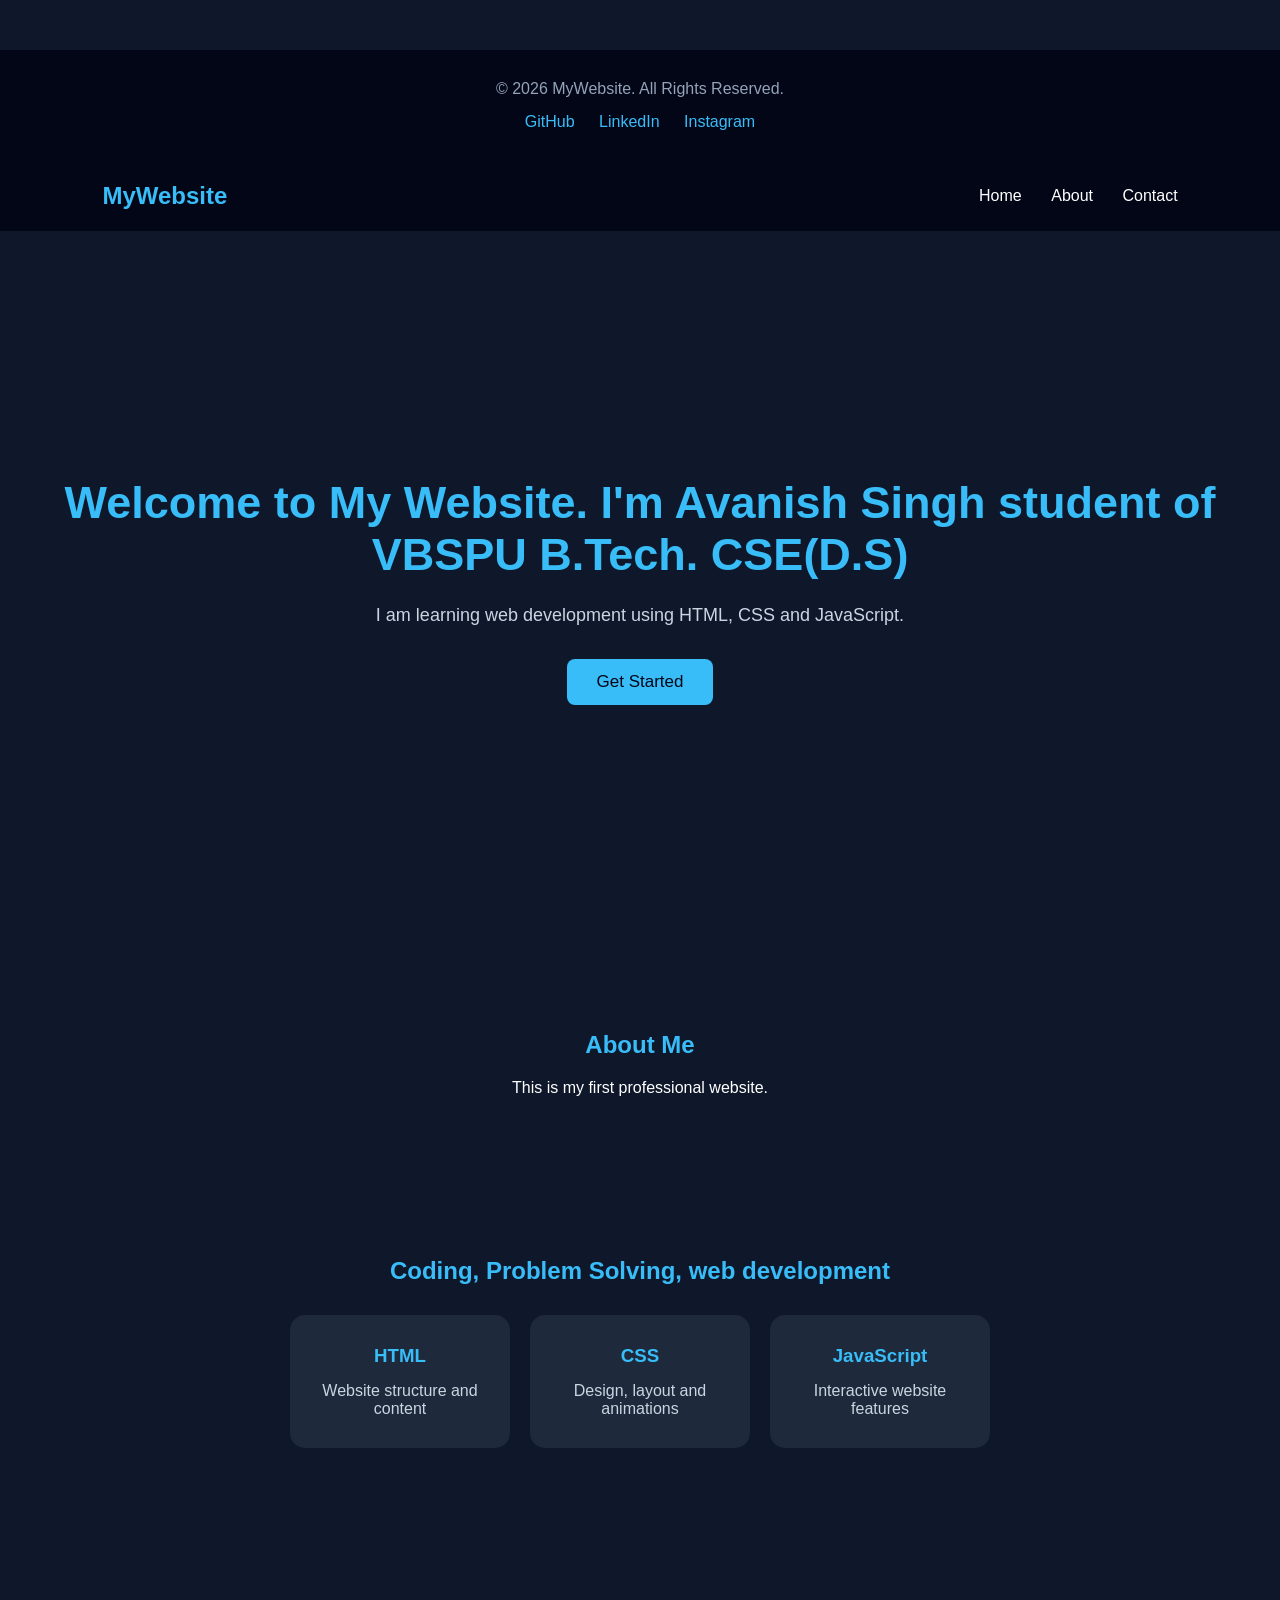
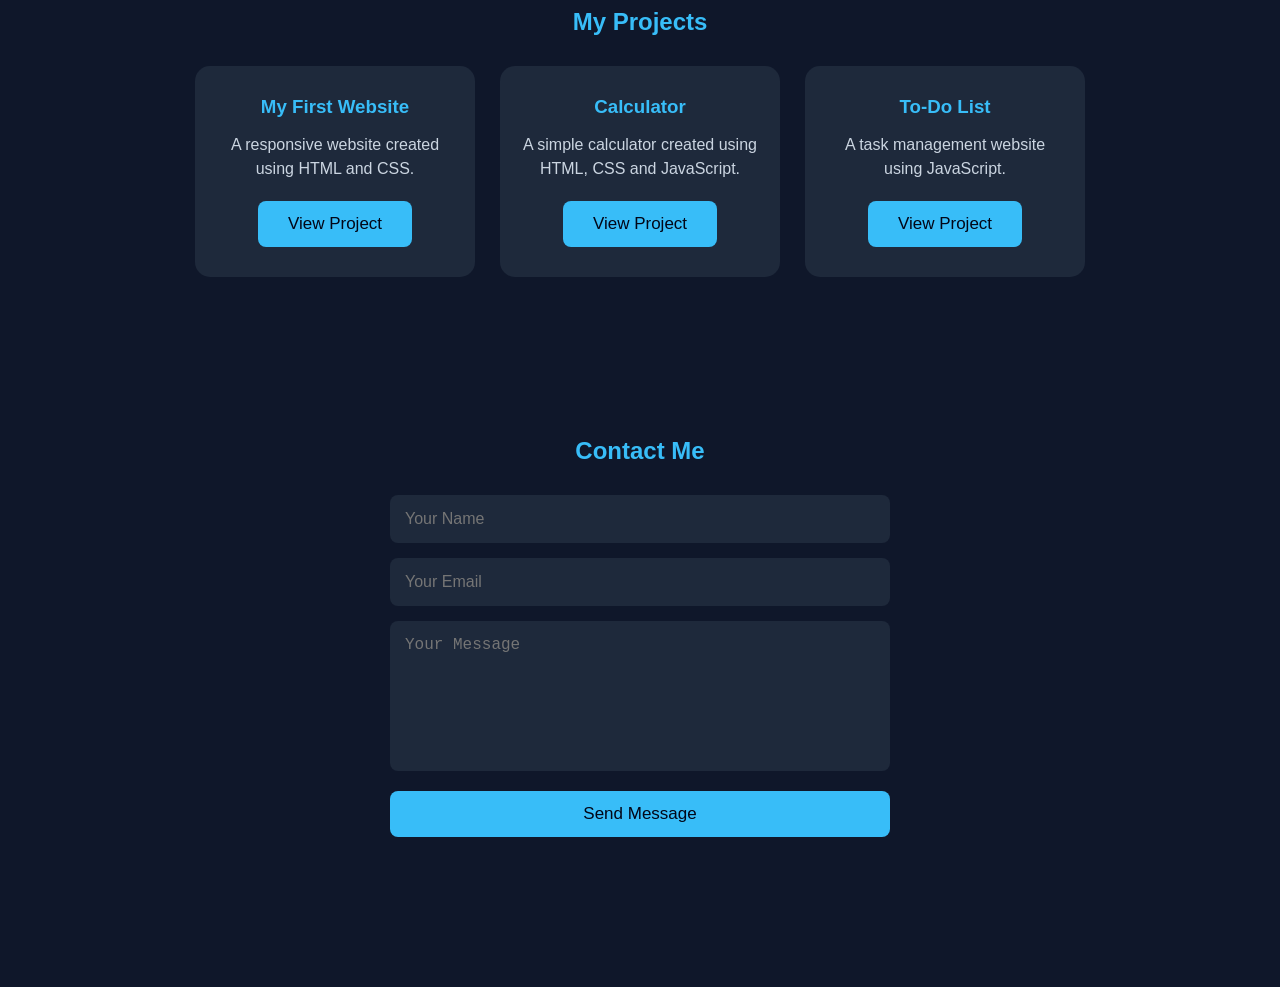
==== Intex.html @ 2e2f55ba "Add files via upload" ====
<!DOCTYPE html>
<html lang="en">
<head>
    <meta charset="UTF-8">
    <meta name="viewport" content="width=device-width, initial-scale=1.0">
    <title>Avanish Singh</title>
    <link rel="stylesheet" href="style.css">
</head>

<body>
  <footer>
    <p>© 2026 MyWebsite. All Rights Reserved.</p>

    <div class="social-links">
        <a href="https://github.com/" target="_blank">GitHub</a>
        <a href="https://www.linkedin.com/" target="_blank">LinkedIn</a>
        <a href="https://instagram.com/" target="_blank">Instagram</a>
    </div>
</footer>

    <nav>
        <h2>MyWebsite</h2>

        <button class="menu-btn" onclick="toggleMenu()">☰</button>

        <div class="nav-links" id="navLinks">
            <a href="#home">Home</a>
            <a href="#about">About</a>
            <a href="#contact">Contact</a>
        </div>
    </nav>

    <section class="hero" id="home">
        <h1>Welcome to My Website. I'm Avanish Singh student of VBSPU B.Tech. CSE(D.S) </h1>

        <p>
            I am learning web development using HTML, CSS and JavaScript.
        </p>

        <button class="main-btn" onclick="showMessage()">
            Get Started
        </button>
    </section>

    <section id="about">
        <h2>About Me</h2>
        <p>This is my first professional website.</p>
    </section>
<section id="skills">

    <h2>Coding, Problem Solving, web development </h2>

    <div class="skills-container">

        <div class="skill-card">
            <h3>HTML</h3>
            <p>Website structure and content</p>
        </div>

        <div class="skill-card">
            <h3>CSS</h3>
            <p>Design, layout and animations</p>
        </div>

        <div class="skill-card">
            <h3>JavaScript</h3>
            <p>Interactive website features</p>
        </div>

    </div>

</section>
<section id="projects">

    <h2>My Projects</h2>

    <div class="projects-container">

        <div class="project-card">
            <h3>My First Website</h3>
            <p>
                A responsive website created using HTML and CSS.
            </p>
            <button onclick="projectMessage('My First Website')">
                View Project
            </button>
        </div>

        <div class="project-card">
            <h3>Calculator</h3>
            <p>
                A simple calculator created using HTML, CSS and JavaScript.
            </p>
            <button onclick="projectMessage('Calculator')">
                View Project
            </button>
        </div>

        <div class="project-card">
            <h3>To-Do List</h3>
            <p>
                A task management website using JavaScript.
            </p>
            <button onclick="projectMessage('To-Do List')">
                View Project
            </button>
        </div>

    </div>

</section>
<section id="contact">

    <h2>Contact Me</h2>

    <form id="contactForm">

        <input
            type="text"
            id="name"
            placeholder="Your Name"
            required
        >

        <input
            type="email"
            id="email"
            placeholder="Your Email"
            required
        >

        <textarea
            id="message"
            placeholder="Your Message"
            required
        ></textarea>

        <button type="submit">Send Message</button>

    </form>

    <p id="formMessage"></p>

</section>

    <script src="script.js"></script>

</body>
</html>
---- style.css ----
* {
    margin: 0;
    padding: 0;
    box-sizing: border-box;
}

body {
    background: #0f172a;
    color: white;
    font-family: Arial, sans-serif;
}


/* Navigation */

nav {
    height: 70px;
    display: flex;
    justify-content: space-between;
    align-items: center;
    padding: 0 8%;
    background: #020617;
}

nav h2 {
    color: #38bdf8;
}

.nav-links a {
    color: white;
    text-decoration: none;
    margin-left: 25px;
}


/* Hero */

.hero {
    min-height: 80vh;
    display: flex;
    flex-direction: column;
    justify-content: center;
    align-items: center;
    text-align: center;
    padding: 30px;
}

.hero h1 {
    font-size: 45px;
    color: #38bdf8;
    margin-bottom: 20px;
}

.hero p {
    max-width: 600px;
    font-size: 18px;
    color: #cbd5e1;
    line-height: 1.6;
}

button {
    margin-top: 30px;
    padding: 13px 30px;
    border: none;
    border-radius: 8px;
    background: #38bdf8;
    color: #020617;
    font-size: 17px;
}


/* Sections */

section:not(.hero) {
    padding: 80px 10%;
    text-align: center;
}

section h2 {
    color: #38bdf8;
    margin-bottom: 20px;
}
/* Mobile Menu */

.menu-btn {
    display: none;
    background: none;
    color: green;
    font-size: 28px;
    margin: 0;
    padding: 5px;
}

.hero {
    animation: fadeIn 1.5s ease;
}

@keyframes fadeIn {
    from {
        opacity: 0;
        transform: translateY(30px);
    }

    to {
        opacity: 1;
        transform: translateY(0);
    }
}

/* Mobile screen */

@media (max-width: 600px) {

    nav {
        padding: 0 5%;
    }

    .menu-btn {
        display: block;
    }

    .nav-links {
        display: none;
        position: absolute;
        top: 70px;
        left: 0;
        width: 100%;
        background: #020617;
        text-align: center;
        padding: 20px;
    }

    .nav-links.active {
        display: block;
    }

    .nav-links a {
        display: block;
        margin: 15px;
    }

    .hero h1 {
        font-size: 32px;
    }

    .hero p {
        font-size: 16px;
    }
}
#skills {
    padding: 80px 10%;
    text-align: center;
}

.skills-container {
    display: flex;
    justify-content: center;
    gap: 20px;
    flex-wrap: wrap;
    margin-top: 30px;
}

.skill-card {
    width: 220px;
    padding: 30px 20px;
    background: #1e293b;
    border-radius: 15px;
    transition: 0.3s;
}

.skill-card:hover {
    transform: translateY(-10px);
}

.skill-card h3 {
    color: #38bdf8;
    margin-bottom: 15px;
}

.skill-card p {
    color: #cbd5e1;
}
#projects {
    padding: 80px 10%;
    text-align: center;
}

.projects-container {
    display: flex;
    justify-content: center;
    gap: 25px;
    flex-wrap: wrap;
    margin-top: 30px;
}

.project-card {
    width: 280px;
    padding: 30px 20px;
    background: #1e293b;
    border-radius: 15px;
    transition: 0.3s;
}

.project-card:hover {
    transform: translateY(-10px);
}

.project-card h3 {
    color: #38bdf8;
    margin-bottom: 15px;
}

.project-card p {
    color: #cbd5e1;
    line-height: 1.5;
}

.project-card button {
    margin-top: 20px;
}
#contact {
    min-height: 70vh;
}

#contactForm {
    max-width: 500px;
    margin: 30px auto;
    display: flex;
    flex-direction: column;
    gap: 15px;
}

#contactForm input,
#contactForm textarea {
    padding: 15px;
    border: none;
    border-radius: 8px;
    background: #1e293b;
    color: white;
    font-size: 16px;
    outline: none;
}

#contactForm textarea {
    height: 150px;
    resize: none;
}

#contactForm button {
    margin-top: 5px;
}

#formMessage {
    margin-top: 20px;
    color: #38bdf8;
}
footer {
    background: #020617;
    text-align: center;
    padding: 30px 20px;
    margin-top: 50px;
}

footer p {
    color: #94a3b8;
}

.social-links {
    margin-top: 15px;
}

.social-links a {
    color: #38bdf8;
    text-decoration: none;
    margin: 0 10px;
}

.social-links a:hover {
    text-decoration: underline;
}
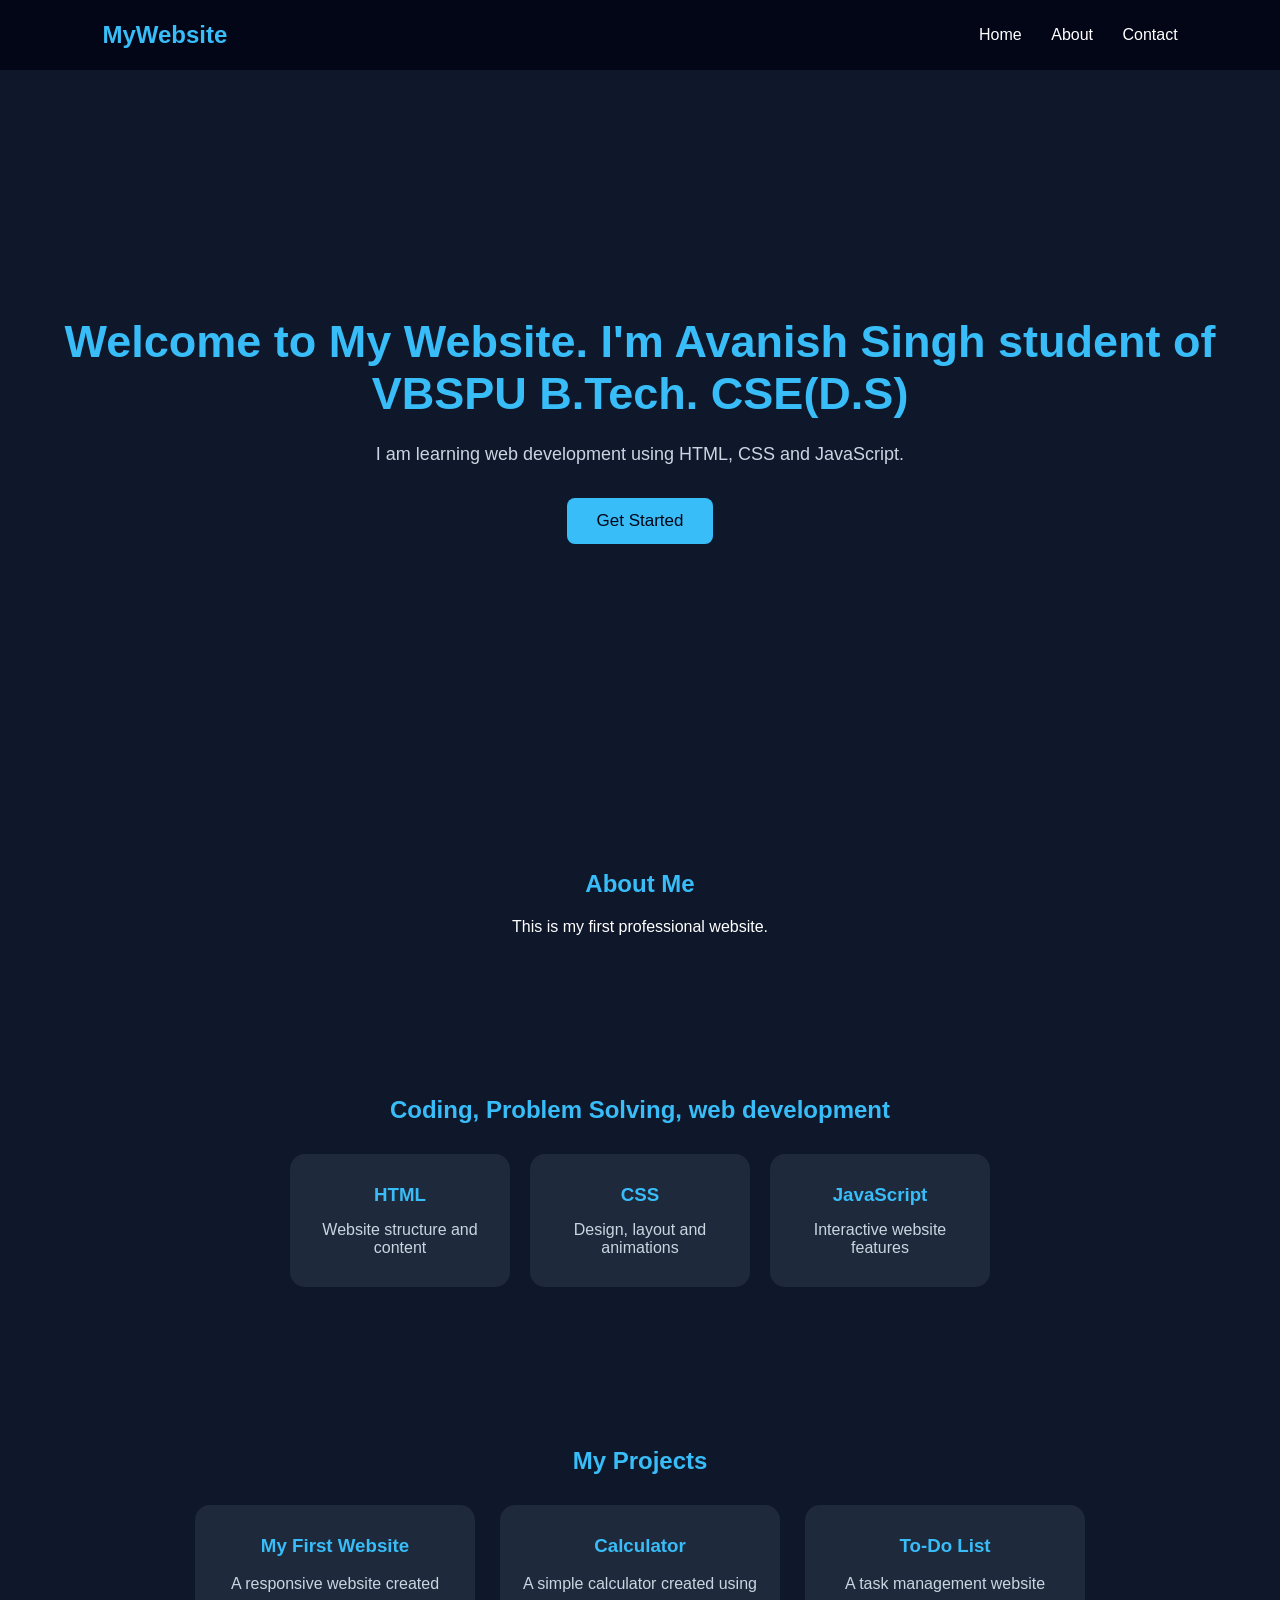
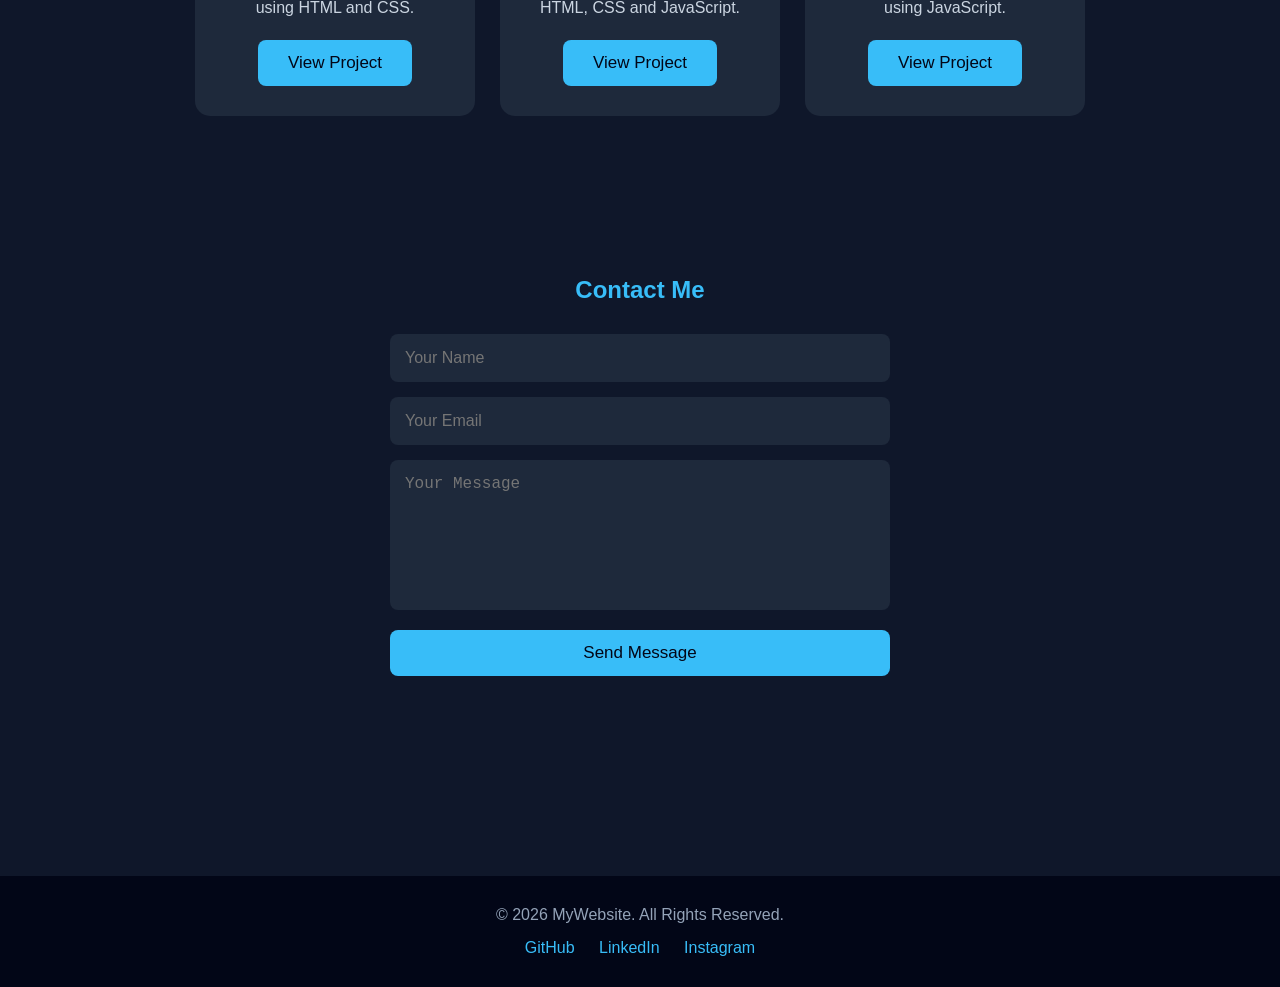
==== commit 5c0d60c2: "Update Intex.html" ====
--- a/Intex.html
+++ b/Intex.html
@@ -8,15 +8,6 @@
 </head>
 
 <body>
-  <footer>
-    <p>© 2026 MyWebsite. All Rights Reserved.</p>
-
-    <div class="social-links">
-        <a href="https://github.com/" target="_blank">GitHub</a>
-        <a href="https://www.linkedin.com/" target="_blank">LinkedIn</a>
-        <a href="https://instagram.com/" target="_blank">Instagram</a>
-    </div>
-</footer>
 
     <nav>
         <h2>MyWebsite</h2>
@@ -144,6 +135,15 @@
 </section>
 
     <script src="script.js"></script>
+  <footer>
+    <p>© 2026 MyWebsite. All Rights Reserved.</p>
 
+    <div class="social-links">
+        <a href="https://github.com/" target="_blank">GitHub</a>
+        <a href="https://www.linkedin.com/" target="_blank">LinkedIn</a>
+        <a href="https://instagram.com/" target="_blank">Instagram</a>
+    </div>
+  </footer>
+    
 </body>
-</html>+</html>
